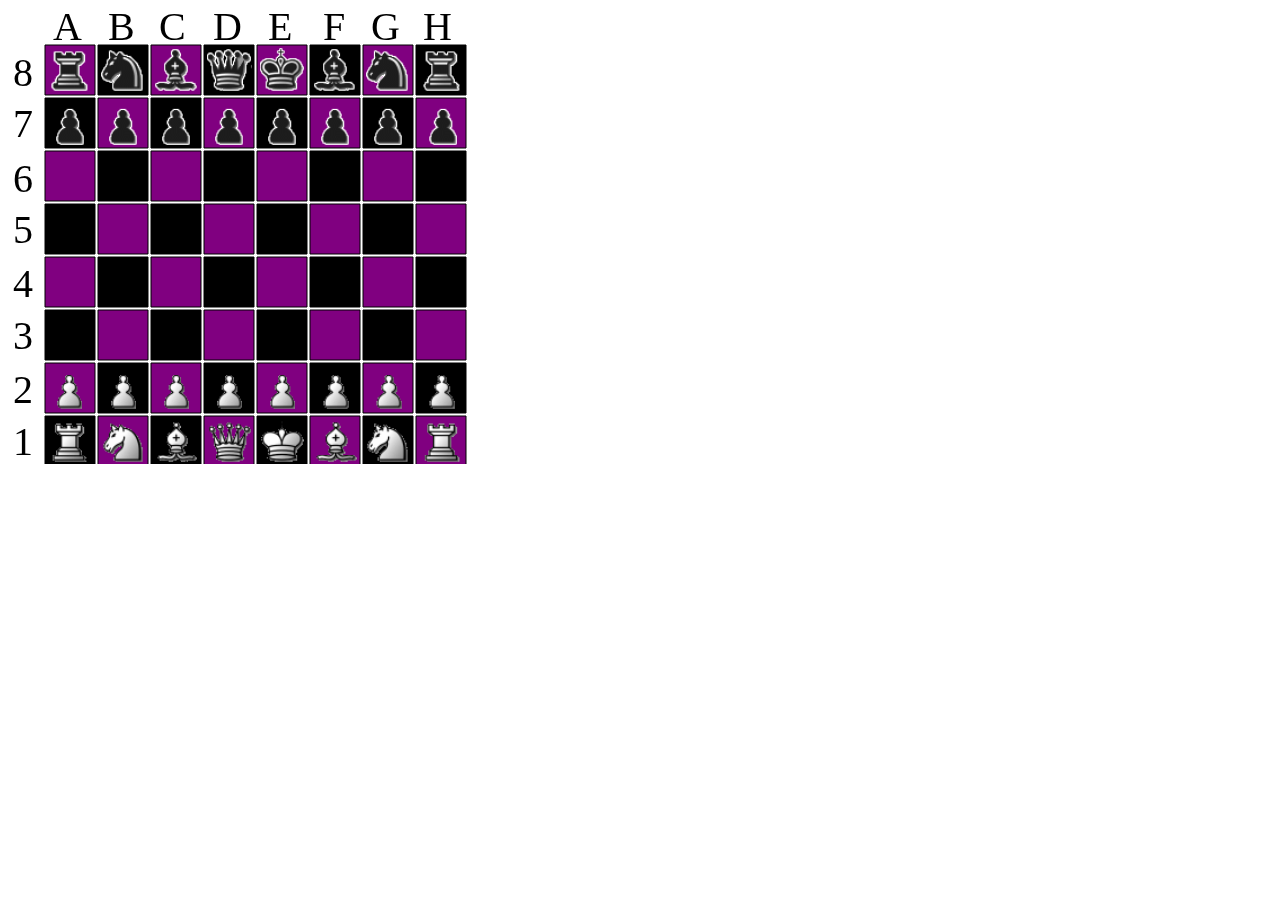
==== ChessBoard/index.html @ 89dbf38f "Chessboard" ====
<!DOCTYPE html>
<html lang="en">
<head>
    <meta charset="UTF-8">
    <link rel="stylesheet" type="text/css" href="styles.css">
    <title>JS_2_Homework_1</title>
</head>
<body>

<div id="test">
<canvas id="board"></canvas>
</div>

<img src="img/chessboard.png" id="pic" />

<script rel="script" type="text/javascript" src="JS2_HW1.js"></script>

</body>
</html>
---- ChessBoard/styles.css ----
#canvas {border: 1px solid;}

div {color: transparent;}

.cell:hover {
    animation: fadingframe 2s infinite;
    border: solid gold;
@-webkit-animation: fadingframe 2s infinite; visibility: visible;}
@-webkit-keyframes fadingframe {
    1% { opacity: 0; }
    50% {opacity: 1;}
    100% { opacity: 0; }}
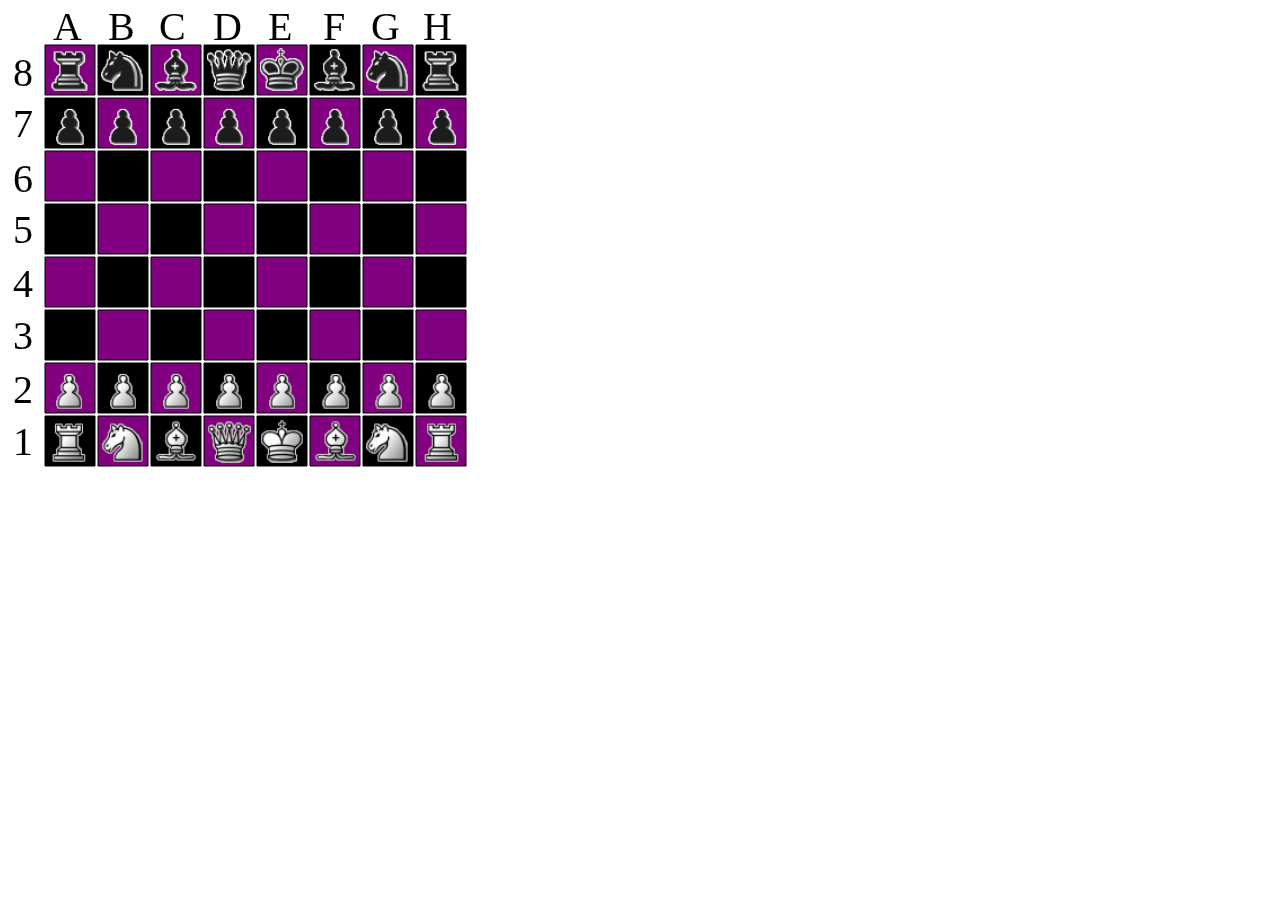
==== commit e3b8a3fa: "Chessboard with movable pieces" ====
--- a/ChessBoard/index.html
+++ b/ChessBoard/index.html
@@ -9,6 +9,7 @@
 
 <div id="test">
 <canvas id="board"></canvas>
+<canvas id="figboard"></canvas>
 </div>
 
 <img src="img/chessboard.png" id="pic" />
--- a/ChessBoard/styles.css
+++ b/ChessBoard/styles.css
@@ -1,4 +1,4 @@
-#canvas {border: 1px solid;}
+canvas {position: absolute}
 
 div {color: transparent;}
 
